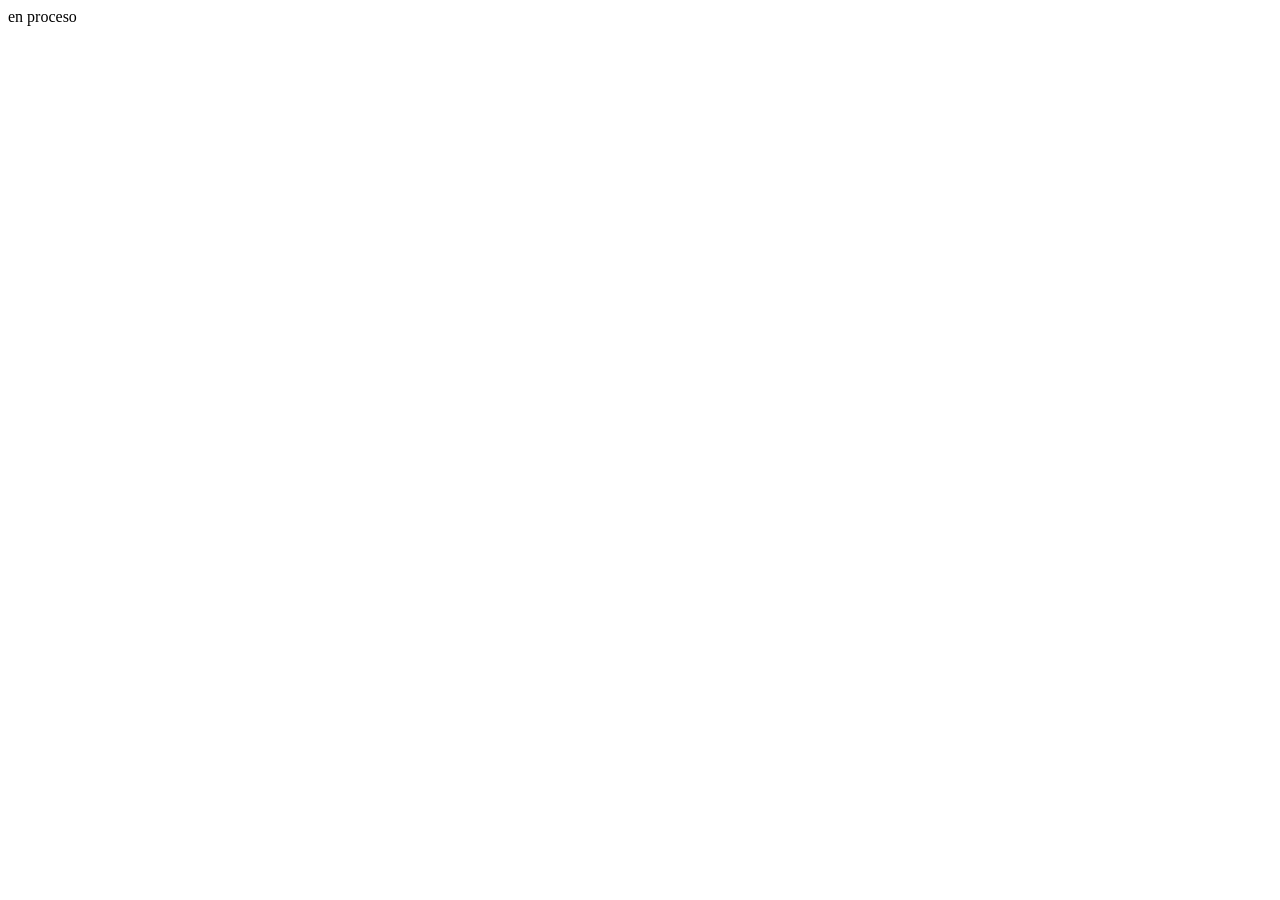
==== configuracion.html @ fbf45058 "Inicio de proyecto pagina principal y nav aun sin estilos" ====
<!DOCTYPE html>
<html lang="en">
<head>
    <meta charset="UTF-8">
    <meta name="viewport" content="width=device-width, initial-scale=1.0">
    <title>Configuracion</title>
</head>
<body>
    en proceso
</body>
</html>
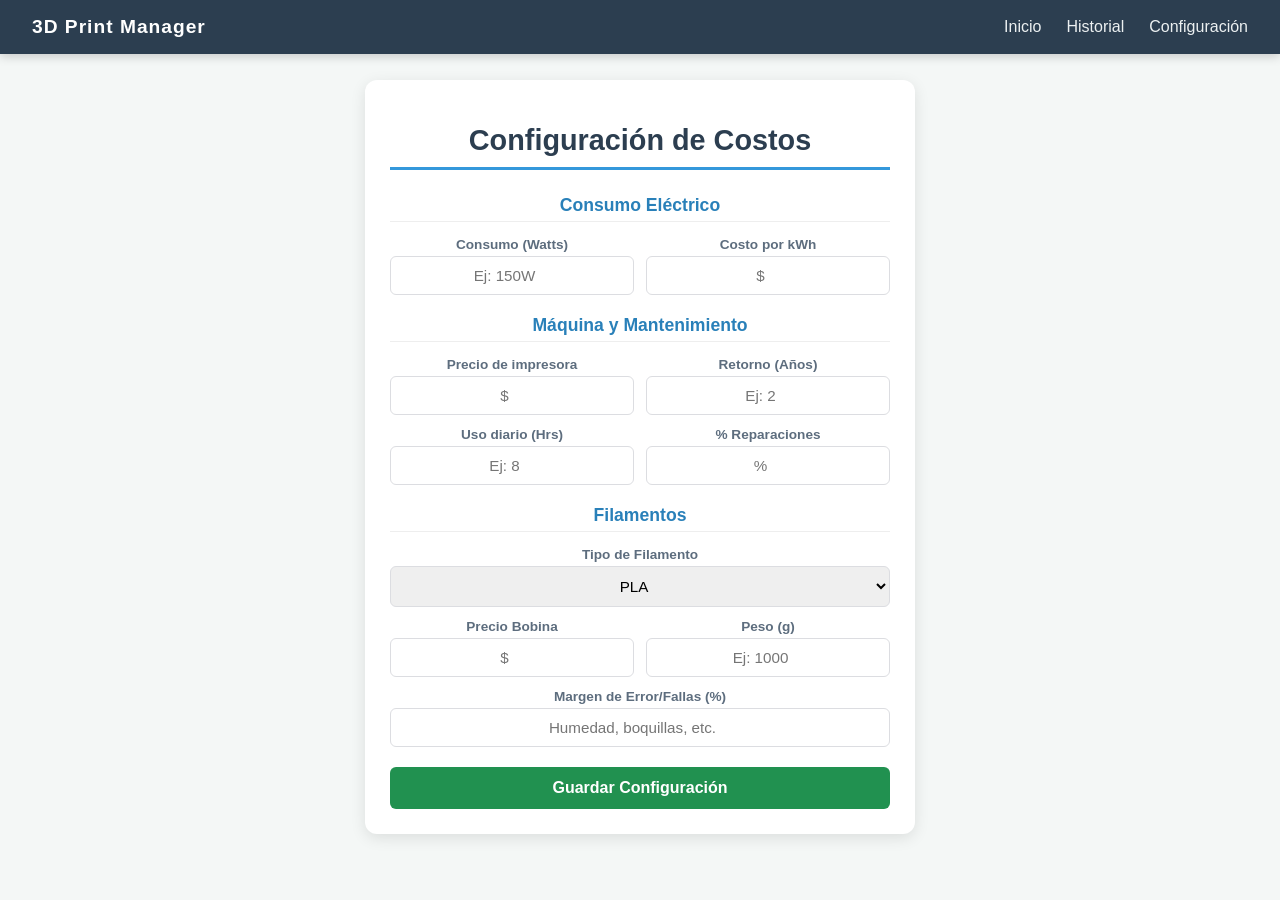
==== commit 96102b40: "se cambio la estructura de index.html, se desarrollo el archivo configuracion.html y se le agregaron" ====
--- a/configuracion.html
+++ b/configuracion.html
@@ -1,11 +1,90 @@
 <!DOCTYPE html>
-<html lang="en">
+<html lang="es">
 <head>
     <meta charset="UTF-8">
     <meta name="viewport" content="width=device-width, initial-scale=1.0">
-    <title>Configuracion</title>
+    <title>Configuracion</title>  
+    <link rel="stylesheet" href="Estilos/02-navStyle.css">   
+    <link rel="stylesheet" href="Estilos/03-confiStyle.css"> 
 </head>
 <body>
-    en proceso
+    <nav class="navbar">
+        <div class="logo">3D Print Manager</div>
+        <ul>
+            <li><a href="index.html">Inicio</a></li>
+            <li><a href="#">Historial</a></li>
+            <li><a href="configuracion.html">Configuración</a></li>
+        </ul>
+    </nav>
+
+    <div id="contenedor-principal">
+    <h1>Configuración de Costos</h1>
+
+    <section class="config-section">
+        <h2><i class="icon"></i> Consumo Eléctrico</h2>
+        <div class="input-grid">
+            <div class="field">
+                <label for="consumo_w">Consumo (Watts)</label>
+                <input type="number" id="consumo_w" name="consumo_w" placeholder="Ej: 150W">
+            </div>
+            <div class="field">
+                <label for="costo_kwh">Costo por kWh</label>
+                <input type="number" id="costo_kwh" name="costo_kwh" step="0.01" placeholder="$">
+            </div>
+        </div>
+    </section>
+
+    <section class="config-section">
+        <h2><i class="icon"></i> Máquina y Mantenimiento</h2>
+        <div class="input-grid">
+            <div class="field">
+                <label for="precio_maquina">Precio de impresora</label>
+                <input type="number" id="precio_maquina" name="precio_maquina" placeholder="$">
+            </div>
+            <div class="field">
+                <label for="roi_anios">Retorno (Años)</label>
+                <input type="number" id="roi_anios" name="roi_anios" placeholder="Ej: 2">
+            </div>
+            <div class="field">
+                <label for="uso_diario">Uso diario (Hrs)</label>
+                <input type="number" id="uso_diario" name="uso_diario" placeholder="Ej: 8">
+            </div>
+            <div class="field">
+                <label for="porcentaje_reparacion">% Reparaciones</label>
+                <input type="number" id="porcentaje_reparacion" name="porcentaje_reparacion" placeholder="%">
+            </div>
+        </div>
+    </section>
+
+    <section class="config-section">
+        <h2><i class="icon"></i> Filamentos</h2>
+        <div class="input-grid">
+            <div class="field full-width">
+                <label for="tipo_filamento">Tipo de Filamento</label>
+                <select id="tipo_filamento" name="tipo_filamento">
+                    <option value="pla">PLA</option>
+                    <option value="abs">ABS</option>
+                    <option value="petg">PETG</option>
+                    <option value="asa">ASA</option>
+                    <option value="tpu">TPU</option>
+                </select>
+            </div>
+            <div class="field">
+                <label for="precio_bobina">Precio Bobina</label>
+                <input type="number" id="precio_bobina" name="precio_bobina" placeholder="$">
+            </div>
+            <div class="field">
+                <label for="peso_bobina">Peso (g)</label>
+                <input type="number" id="peso_bobina" name="peso_bobina" placeholder="Ej: 1000">
+            </div>
+            <div class="field full-width">
+                <label for="margen_error">Margen de Error/Fallas (%)</label>
+                <input type="number" id="margen_error" name="margen_error" placeholder="Humedad, boquillas, etc.">
+            </div>
+        </div>
+    </section>
+
+    <button class="btn-guardar">Guardar Configuración</button>
+</div>
 </body>
 </html>
--- a/Estilos/02-navStyle.css
+++ b/Estilos/02-navStyle.css
@@ -0,0 +1,51 @@
+/* Estilos para el Navegador (navbar.css) */
+
+.navbar {
+    background-color: #2c3e50; /* [Azul Oscuro/Gris] */
+    color: white;
+    padding: 1rem 2rem;
+    display: flex;
+    justify-content: space-between;
+    align-items: center;
+    position: fixed;
+    top: 0;
+    left: 0;
+    width: 100%;
+    box-sizing: border-box;
+    z-index: 1000;
+    box-shadow: 0 2px 10px rgba(0, 0, 0, 0.2);
+}
+
+.navbar .logo {
+    font-size: 1.2rem;
+    font-weight: bold;
+    letter-spacing: 1px;
+}
+
+.navbar ul {
+    list-style: none;
+    display: flex;
+    margin: 0;
+    padding: 0;
+}
+
+.navbar ul li {
+    margin-left: 25px;
+}
+
+.navbar ul li a {
+    color: #ecf0f1; /* [Blanco Humo] */
+    text-decoration: none;
+    font-weight: 500;
+    transition: color 0.3s ease;
+}
+
+.navbar ul li a:hover {
+    color: #3498db; /* [Azul Brillante] al pasar el mouse */
+}
+
+/* Ajuste preventivo para el cuerpo de la página */
+body {
+    margin: 0;
+    padding-top: 70px; /* Para que el contenido no se oculte tras el nav */
+}
--- a/Estilos/03-confiStyle.css
+++ b/Estilos/03-confiStyle.css
@@ -0,0 +1,122 @@
+/* main.css - El "ADN" de tu aplicación */
+
+:root {
+    --color-principal: #3498db;      /* Azul */
+    --color-fondo: #f4f7f6;
+    --color-texto: #2c3e50;         /* Gris oscuro */
+    --color-borde: #dcdde1;
+    --color-exito: #27ae60;         /* Verde */
+    --fuente-base: 'Segoe UI', Tahoma, Geneva, Verdana, sans-serif;
+    --shadow: 0 4px 15px rgba(0, 0, 0, 0.1);
+}
+
+body {
+    font-family: var(--fuente-base);
+    background-color: var(--color-fondo);
+    color: var(--color-texto);
+    margin: 0;
+    padding-top: 80px; /* Espacio para el Navbar */
+    display: flex;
+    flex-direction: column;
+    align-items: center;
+}
+
+/* Contenedor Universal - Todas tus secciones deben usar este ID o clase */
+#contenedor-principal {
+    background: #ffffff;
+    padding: 25px;
+    border-radius: 12px;
+    box-shadow: var(--shadow);
+    max-width: 500px; /* Tamaño compacto y centrado que pediste */
+    width: 90%;       /* Para que en móvil no toque los bordes */
+    margin-bottom: 40px;
+}
+
+/* Títulos con patrón idéntico */
+h1 {
+    text-align: center;
+    font-size: 1.8rem;
+    margin-bottom: 25px;
+    color: var(--color-texto);
+    border-bottom: 3px solid var(--color-principal);
+    padding-bottom: 10px;
+}
+
+h2 {
+    font-size: 1.1rem;
+    color: #2980b9;
+    text-align: center;
+    margin-top: 20px;
+    border-bottom: 1px solid #eee;
+    padding-bottom: 5px;
+}
+
+/* Campos de entrada (Inputs y Selects) */
+.input-grid {
+    display: grid;
+    grid-template-columns: repeat(2, 1fr);
+    gap: 12px;
+    margin-top: 15px;
+}
+
+.field {
+    display: flex;
+    flex-direction: column;
+}
+
+.field.full-width {
+    grid-column: span 2;
+}
+
+label {
+    font-size: 0.85rem;
+    font-weight: 600;
+    margin-bottom: 4px;
+    text-align: center;
+    color: #5d6d7e;
+}
+
+input, select {
+    padding: 10px;
+    border: 1.5px solid var(--color-borde);
+    border-radius: 6px;
+    font-size: 0.95rem;
+    text-align: center;
+    transition: all 0.3s ease;
+    width: 100%;
+    box-sizing: border-box;
+}
+
+input:focus, select:focus {
+    outline: none;
+    border-color: var(--color-principal);
+    box-shadow: 0 0 0 3px rgba(52, 152, 219, 0.1);
+}
+
+/* Botones con el mismo patrón */
+.btn-guardar {
+    width: 100%;
+    padding: 12px;
+    background-color: var(--color-exito);
+    color: white;
+    border: none;
+    border-radius: 6px;
+    font-size: 1rem;
+    font-weight: bold;
+    cursor: pointer;
+    margin-top: 20px;
+    transition: background 0.3s;
+}
+
+.btn-guardar {
+    background-color: #219150;
+}
+
+/* Navegador unificado */
+.navbar {
+    background-color: var(--color-texto);
+    position: fixed;
+    top: 0; width: 100%;
+    z-index: 1000;
+    /* ... resto del estilo del nav ... */
+}
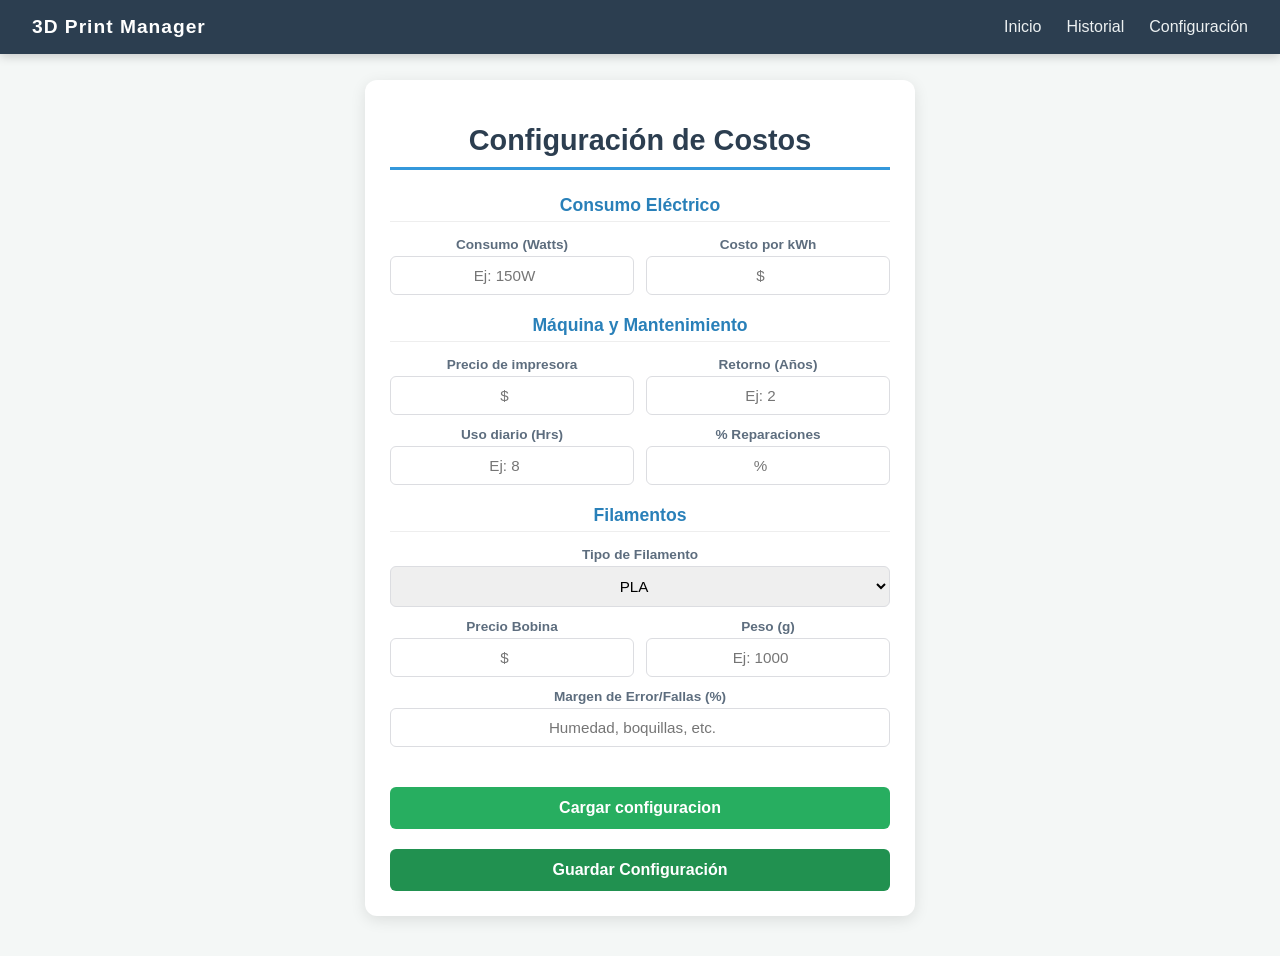
==== commit b621265f: "Se agrego logica para el apartado configuracion e index Se agrego funcion de exportar configuracion " ====
--- a/configuracion.html
+++ b/configuracion.html
@@ -18,73 +18,87 @@
     </nav>
 
     <div id="contenedor-principal">
-    <h1>Configuración de Costos</h1>
 
-    <section class="config-section">
-        <h2><i class="icon"></i> Consumo Eléctrico</h2>
-        <div class="input-grid">
-            <div class="field">
-                <label for="consumo_w">Consumo (Watts)</label>
-                <input type="number" id="consumo_w" name="consumo_w" placeholder="Ej: 150W">
+        
+
+        <h1>Configuración de Costos</h1>
+
+        <section class="config-section">
+            <h2><i class="icon"></i> Consumo Eléctrico</h2>
+            <div class="input-grid">
+                <div class="field">
+                    <label for="consumo_w">Consumo (Watts)</label>
+                    <input type="number" id="consumo_w" name="consumo_w" placeholder="Ej: 150W">
+                </div>
+                <div class="field">
+                    <label for="costo_kwh">Costo por kWh</label>
+                    <input type="number" id="costo_kwh" name="costo_kwh" step="0.01" placeholder="$">
+                </div>
             </div>
-            <div class="field">
-                <label for="costo_kwh">Costo por kWh</label>
-                <input type="number" id="costo_kwh" name="costo_kwh" step="0.01" placeholder="$">
+        </section>
+
+        <section class="config-section">
+            <h2><i class="icon"></i> Máquina y Mantenimiento</h2>
+            <div class="input-grid">
+                <div class="field">
+                    <label for="precio_maquina">Precio de impresora</label>
+                    <input type="number" id="precio_maquina" name="precio_maquina" placeholder="$">
+                </div>
+                <div class="field">
+                    <label for="roi_anios">Retorno (Años)</label>
+                    <input type="number" id="roi_anios" name="roi_anios" placeholder="Ej: 2">
+                </div>
+                <div class="field">
+                    <label for="uso_diario">Uso diario (Hrs)</label>
+                    <input type="number" id="uso_diario" name="uso_diario" placeholder="Ej: 8">
+                </div>
+                <div class="field">
+                    <label for="porcentaje_reparacion">% Reparaciones</label>
+                    <input type="number" id="porcentaje_reparacion" name="porcentaje_reparacion" placeholder="%">
+                </div>
             </div>
-        </div>
-    </section>
+        </section>
 
-    <section class="config-section">
-        <h2><i class="icon"></i> Máquina y Mantenimiento</h2>
-        <div class="input-grid">
-            <div class="field">
-                <label for="precio_maquina">Precio de impresora</label>
-                <input type="number" id="precio_maquina" name="precio_maquina" placeholder="$">
+        <section class="config-section">
+            <h2><i class="icon"></i> Filamentos</h2>
+            <div class="input-grid">
+                <div class="field full-width">
+                    <label for="tipo_filamento">Tipo de Filamento</label>
+                    <select id="tipo_filamento" name="tipo_filamento">
+                        <option value="pla">PLA</option>
+                        <option value="abs">ABS</option>
+                        <option value="petg">PETG</option>
+                        <option value="asa">ASA</option>
+                        <option value="tpu">TPU</option>
+                    </select>
+                </div>
+                <div class="field">
+                    <label for="precio_bobina">Precio Bobina</label>
+                    <input type="number" id="precio_bobina" name="precio_bobina" placeholder="$">
+                </div>
+                <div class="field">
+                    <label for="peso_bobina">Peso (g)</label>
+                    <input type="number" id="peso_bobina" name="peso_bobina" placeholder="Ej: 1000">
+                </div>
+                <div class="field full-width">
+                    <label for="margen_error">Margen de Error/Fallas (%)</label>
+                    <input type="number" id="margen_error" name="margen_error" placeholder="Humedad, boquillas, etc.">
+                </div>
             </div>
-            <div class="field">
-                <label for="roi_anios">Retorno (Años)</label>
-                <input type="number" id="roi_anios" name="roi_anios" placeholder="Ej: 2">
-            </div>
-            <div class="field">
-                <label for="uso_diario">Uso diario (Hrs)</label>
-                <input type="number" id="uso_diario" name="uso_diario" placeholder="Ej: 8">
-            </div>
-            <div class="field">
-                <label for="porcentaje_reparacion">% Reparaciones</label>
-                <input type="number" id="porcentaje_reparacion" name="porcentaje_reparacion" placeholder="%">
-            </div>
-        </div>
-    </section>
+        </section>
 
-    <section class="config-section">
-        <h2><i class="icon"></i> Filamentos</h2>
-        <div class="input-grid">
-            <div class="field full-width">
-                <label for="tipo_filamento">Tipo de Filamento</label>
-                <select id="tipo_filamento" name="tipo_filamento">
-                    <option value="pla">PLA</option>
-                    <option value="abs">ABS</option>
-                    <option value="petg">PETG</option>
-                    <option value="asa">ASA</option>
-                    <option value="tpu">TPU</option>
-                </select>
-            </div>
-            <div class="field">
-                <label for="precio_bobina">Precio Bobina</label>
-                <input type="number" id="precio_bobina" name="precio_bobina" placeholder="$">
-            </div>
-            <div class="field">
-                <label for="peso_bobina">Peso (g)</label>
-                <input type="number" id="peso_bobina" name="peso_bobina" placeholder="Ej: 1000">
-            </div>
-            <div class="field full-width">
-                <label for="margen_error">Margen de Error/Fallas (%)</label>
-                <input type="number" id="margen_error" name="margen_error" placeholder="Humedad, boquillas, etc.">
-            </div>
-        </div>
-    </section>
+        <section id="acciones-configuracion" style="margin-top: 20px;">
+            <input type="file" id="cargar_config" style="display:none" accept=".json">
+            
+            <button type="button" class="btn-cargar" onclick="document.getElementById('cargar_config').click()">
+                    Cargar configuracion
+            </button>
 
-    <button class="btn-guardar">Guardar Configuración</button>
-</div>
+            <button class="btn-guardar">Guardar Configuración</button>
+        </section>
+
+        
+    </div>
+    <script src="Scripts/configuracion.js"></script>
 </body>
 </html>
--- a/Estilos/03-confiStyle.css
+++ b/Estilos/03-confiStyle.css
@@ -94,7 +94,7 @@
 }
 
 /* Botones con el mismo patrón */
-.btn-guardar {
+.btn-guardar, .btn-cargar {
     width: 100%;
     padding: 12px;
     background-color: var(--color-exito);
